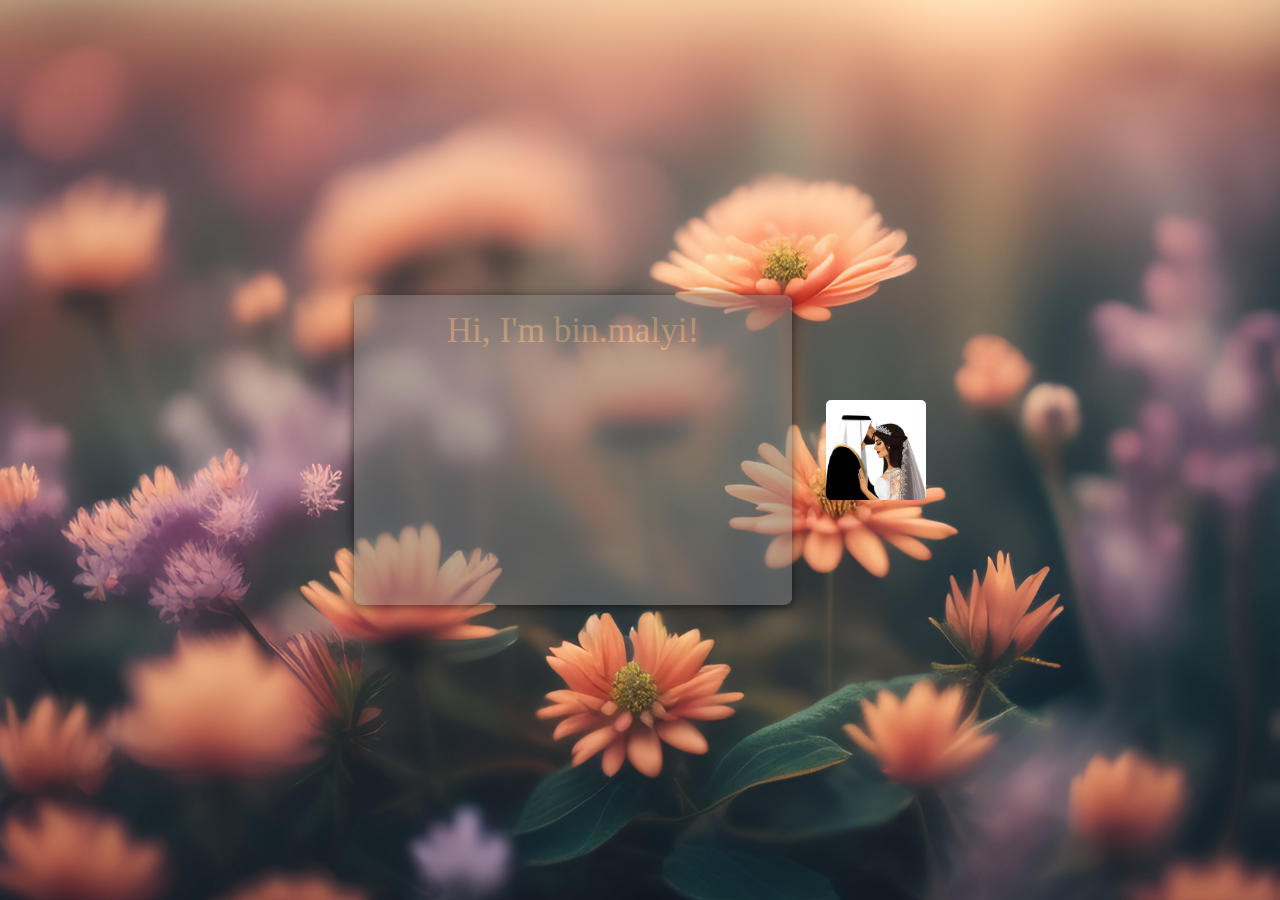
==== index.html @ 71d88046 "Better than before" ====
<!DOCTYPE html>
<html lang="en">
<head>
    <meta charset="UTF-8">
    <title>Malyi</title>
    <link rel="icon" href="Assets/Moon.png">
    <link rel="stylesheet" type="text/css" href="CSS/index.css">
</head>
<body>
    <main>
        <div class="container">
            <div class="content">
                <div class="text-content">Hi, I'm <span>bin.malyi</span>!</div>
            </div>
            <div class="profile"></div>
        </div>
    </main>
</body>
</html>
---- CSS/index.css ----
@import url('./fonts.css');

:root {
    background: no-repeat url('../Assets/Background.jpg');
    height: 100svh;
    background-position: center center;
    background-size: cover;
    overflow-x: hidden;
}

.container {
    position: absolute;
    height: 50%;
    width: 50%;
    left: 50%;
    top: 50%;
    transform: translate(-50%, -50%);
    display: flex;
    flex-wrap: wrap;
    align-items: center;
    justify-content: space-evenly;
}

.content {
    position: relative;
    height: 30svh;
    width: calc(70% - 50px);
    background-color: gray;
    opacity: 0.5;
    border-radius: 2%;
    /* filter: blur(1px); */
    box-shadow: 0 2px 10px 1px black;
    padding: 20px;
}

.text-content {
    position: relative;
    height: 70%;
    width: 100%;
    font-family: 'DongleLight';
    font-size: calc(3em - 1vmax);
    filter: unset;
    color: burlywood;
    text-align: center;
    text-overflow: clip;
    line-height: 2rem;
}

.profile {
    position: relative;
    height: 100px;
    width: 100px;
    border-radius: 5%;
    background: no-repeat url('../Assets/Profile.jfif') center;
    object-fit: fill;
    background-size: cover;
}

span {
    font-family: DongleBold;
}
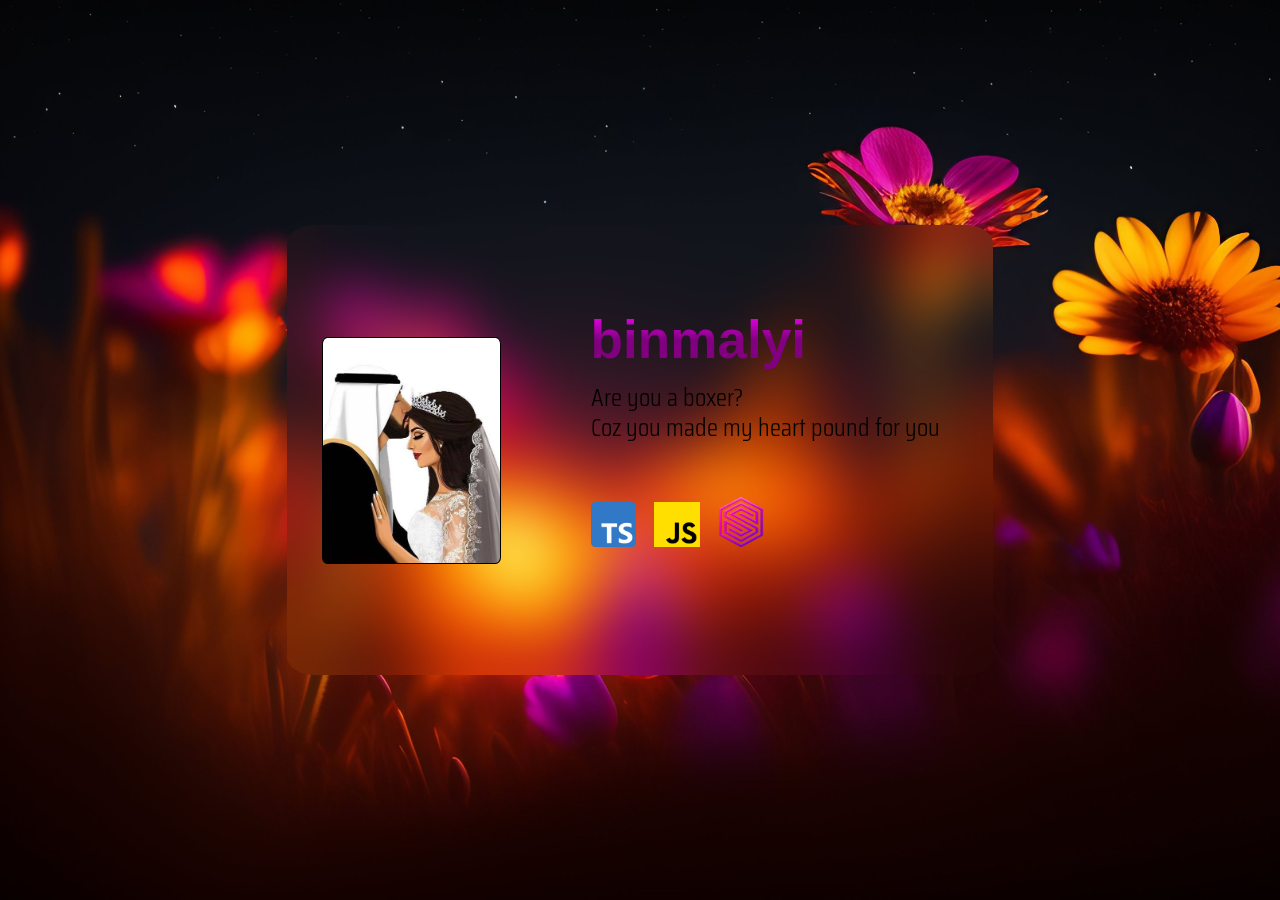
==== commit 31863b3f: "Better and stable than the former ✨" ====
--- a/index.html
+++ b/index.html
@@ -2,17 +2,35 @@
 <html lang="en">
 <head>
     <meta charset="UTF-8">
+    <meta name="viewport" content="width=device-width, initial-scale=1">
+    <meta http-equiv="cache-control" content="public">
+
+    <link rel="icon" href="Assets/Lantern.png">
+    <link rel="preload" href="Assets/AltBackground.jpg" as="image" type="image/jpeg" />
+    <link rel="preload" href="CSS/index.css" as="style" type="text/css" />
+    <link rel="stylesheet" href="CSS/index.css"/>
+
     <title>Malyi</title>
-    <link rel="icon" href="Assets/Moon.png">
-    <link rel="stylesheet" type="text/css" href="CSS/index.css">
 </head>
 <body>
     <main>
         <div class="container">
-            <div class="content">
-                <div class="text-content">Hi, I'm <span>bin.malyi</span>!</div>
+            <div class="profile"></div>
+            <div class="info">
+                <section>
+                    <h5><span>binmalyi<span></h5>
+                    <p>Are you a boxer?<br>Coz you made my heart pound for you</p>
+                </section>
+                <nav>
+                    <ul>
+                        <li>
+                            <img src="Assets/TypeScript.png">
+                            <img src="Assets/JavaScript.png">
+                            <img src="Assets/Surreal.png"">
+                        </li>
+                    </ul>
+                </nav>
             </div>
-            <div class="profile"></div>
         </div>
     </main>
 </body>
--- a/CSS/index.css
+++ b/CSS/index.css
@@ -8,54 +8,74 @@
     overflow-x: hidden;
 }
 
-.container {
-    position: absolute;
-    height: 50%;
-    width: 50%;
-    left: 50%;
-    top: 50%;
-    transform: translate(-50%, -50%);
-    display: flex;
-    flex-wrap: wrap;
-    align-items: center;
-    justify-content: space-evenly;
-}
-
-.content {
-    position: relative;
-    height: 30svh;
-    width: calc(70% - 50px);
-    background-color: gray;
-    opacity: 0.5;
-    border-radius: 2%;
-    /* filter: blur(1px); */
-    box-shadow: 0 2px 10px 1px black;
-    padding: 20px;
-}
-
-.text-content {
-    position: relative;
-    height: 70%;
-    width: 100%;
-    font-family: 'DongleLight';
-    font-size: calc(3em - 1vmax);
-    filter: unset;
-    color: burlywood;
-    text-align: center;
-    text-overflow: clip;
+main {
+    font-family: DongleLight, Arial, Helvetica, sans-serif;
+    font-size: clamp(1.5rem, 5vw, 4rem);
     line-height: 2rem;
 }
 
-.profile {
-    position: relative;
-    height: 100px;
-    width: 100px;
-    border-radius: 5%;
-    background: no-repeat url('../Assets/Profile.jfif') center;
-    object-fit: fill;
-    background-size: cover;
+.container {
+    position: absolute;
+    top: 50%;
+    left: 50%;
+    transform: translate(-50%, -50%);
+    height: 50vmin;
+    width: calc(50vmin + 20%);
+    border-radius: 4%;
+    backdrop-filter: blur(30px);
+    display: flex;
+    justify-content: space-between;
 }
 
-span {
-    font-family: DongleBold;
+.profile {
+    align-self: center;
+    margin-left: 5%;
+    height: 50%;
+    width: 25%;
+    background: no-repeat center url('../Assets/Profile.jfif');
+    background-size: cover;
+    border-radius: 3%;
+    border: .1px ridge black;
+}
+
+.info {
+    display: inherit;
+    flex-wrap: wrap;
+    height: inherit;
+    width: 64%;
+    border-radius: 0 4% 4% 0;
+    padding: 10% 7%;
+    box-sizing: border-box;
+    overflow: hidden;
+}
+
+section, section h5 {
+    box-sizing: border-box;
+    text-overflow: clip;
+    width: 100%;
+    margin: auto;
+}
+
+section p {
+    font-family: SairaCondensedLight, Arial, Helvetica, sans-serif;
+    font-size: min(.7em, 40%);
+    line-height: 1.2em;
+}
+
+ul {
+   list-style: none;
+   display: block;
+   margin: 0;
+   padding: 0;
+}
+
+li img {
+    width: 13%;
+}
+
+h5 span {
+    background-image: linear-gradient(to bottom, #ff00ff, purple 50%); /* Define the gradient colors */
+  background-clip: text; /* Clip the background to the text */
+  -webkit-background-clip: text; /* For Safari/Chrome */
+  color: transparent; /* Make the text transparent */
 }--- a/CSS/index.css
+++ b/CSS/index.css
@@ -8,54 +8,74 @@
     overflow-x: hidden;
 }
 
-.container {
-    position: absolute;
-    height: 50%;
-    width: 50%;
-    left: 50%;
-    top: 50%;
-    transform: translate(-50%, -50%);
-    display: flex;
-    flex-wrap: wrap;
-    align-items: center;
-    justify-content: space-evenly;
-}
-
-.content {
-    position: relative;
-    height: 30svh;
-    width: calc(70% - 50px);
-    background-color: gray;
-    opacity: 0.5;
-    border-radius: 2%;
-    /* filter: blur(1px); */
-    box-shadow: 0 2px 10px 1px black;
-    padding: 20px;
-}
-
-.text-content {
-    position: relative;
-    height: 70%;
-    width: 100%;
-    font-family: 'DongleLight';
-    font-size: calc(3em - 1vmax);
-    filter: unset;
-    color: burlywood;
-    text-align: center;
-    text-overflow: clip;
+main {
+    font-family: DongleLight, Arial, Helvetica, sans-serif;
+    font-size: clamp(1.5rem, 5vw, 4rem);
     line-height: 2rem;
 }
 
-.profile {
-    position: relative;
-    height: 100px;
-    width: 100px;
-    border-radius: 5%;
-    background: no-repeat url('../Assets/Profile.jfif') center;
-    object-fit: fill;
-    background-size: cover;
+.container {
+    position: absolute;
+    top: 50%;
+    left: 50%;
+    transform: translate(-50%, -50%);
+    height: 50vmin;
+    width: calc(50vmin + 20%);
+    border-radius: 4%;
+    backdrop-filter: blur(30px);
+    display: flex;
+    justify-content: space-between;
 }
 
-span {
-    font-family: DongleBold;
+.profile {
+    align-self: center;
+    margin-left: 5%;
+    height: 50%;
+    width: 25%;
+    background: no-repeat center url('../Assets/Profile.jfif');
+    background-size: cover;
+    border-radius: 3%;
+    border: .1px ridge black;
+}
+
+.info {
+    display: inherit;
+    flex-wrap: wrap;
+    height: inherit;
+    width: 64%;
+    border-radius: 0 4% 4% 0;
+    padding: 10% 7%;
+    box-sizing: border-box;
+    overflow: hidden;
+}
+
+section, section h5 {
+    box-sizing: border-box;
+    text-overflow: clip;
+    width: 100%;
+    margin: auto;
+}
+
+section p {
+    font-family: SairaCondensedLight, Arial, Helvetica, sans-serif;
+    font-size: min(.7em, 40%);
+    line-height: 1.2em;
+}
+
+ul {
+   list-style: none;
+   display: block;
+   margin: 0;
+   padding: 0;
+}
+
+li img {
+    width: 13%;
+}
+
+h5 span {
+    background-image: linear-gradient(to bottom, #ff00ff, purple 50%); /* Define the gradient colors */
+  background-clip: text; /* Clip the background to the text */
+  -webkit-background-clip: text; /* For Safari/Chrome */
+  color: transparent; /* Make the text transparent */
 }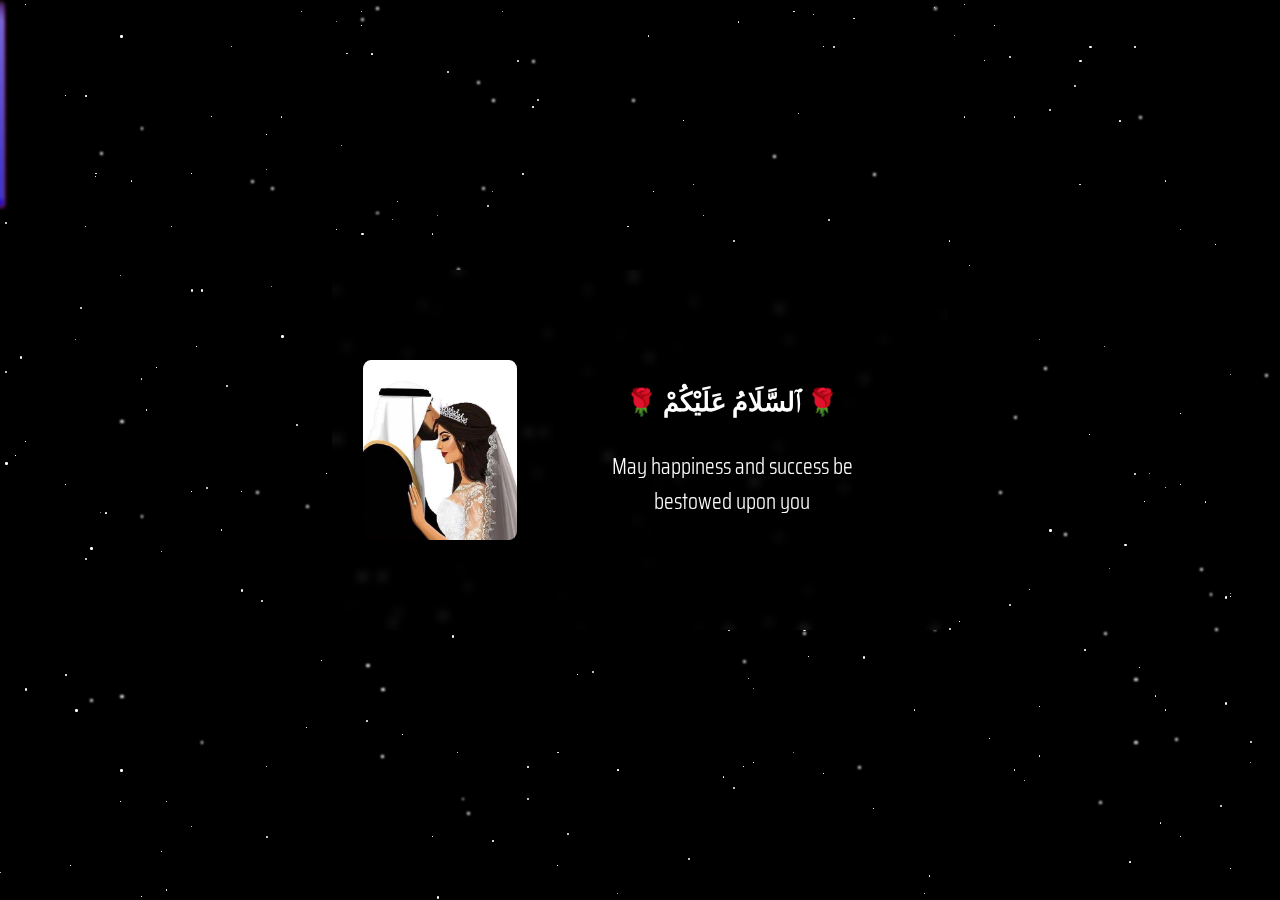
==== commit 5fb24209: "Space theme vibe 🌠" ====
--- a/index.html
+++ b/index.html
@@ -1,37 +1,23 @@
 <!DOCTYPE html>
 <html lang="en">
-<head>
-    <meta charset="UTF-8">
-    <meta name="viewport" content="width=device-width, initial-scale=1">
-    <meta http-equiv="cache-control" content="public">
-
-    <link rel="icon" href="Assets/Lantern.png">
-    <link rel="preload" href="Assets/AltBackground.jpg" as="image" type="image/jpeg" />
-    <link rel="preload" href="CSS/index.css" as="style" type="text/css" />
-    <link rel="stylesheet" href="CSS/index.css"/>
-
-    <title>Malyi</title>
-</head>
-<body>
-    <main>
+    <head>
+        <meta charset="UTF-8">
+        <meta name="viewport" content="width=device-width, initial-scale=1">
+        <link rel="icon" as="image" href="Assets/Rose.png">
+        <link rel="stylesheet preload" href="CSS/index.css" as="style" type="text/css"/>
+        <link rel="preload" href="Scripts/space_render.mjs" as="script" type="text/javascript"/>
+        <link rel="stylesheet" as="style" href="CSS/index.css">
+        <title>George</title>
+    </head>
+    <body> 
+        <div class="space"></div>
         <div class="container">
             <div class="profile"></div>
-            <div class="info">
-                <section>
-                    <h5><span>binmalyi<span></h5>
-                    <p>Are you a boxer?<br>Coz you made my heart pound for you</p>
-                </section>
-                <nav>
-                    <ul>
-                        <li>
-                            <img src="Assets/TypeScript.png">
-                            <img src="Assets/JavaScript.png">
-                            <img src="Assets/Surreal.png"">
-                        </li>
-                    </ul>
-                </nav>
-            </div>
+            <section>
+                <h3>🌹 ٱلسَّلَامُ عَلَيْكُمْ 🌹</h3>
+                <p>May happiness and success be bestowed upon you</p>
+            </section>
         </div>
-    </main>
-</body>
+        <script src="Scripts/space_render.mjs"></script>
+    </body>
 </html>--- a/CSS/index.css
+++ b/CSS/index.css
@@ -1,81 +1,124 @@
 @import url('./fonts.css');
 
 :root {
-    background: no-repeat url('../Assets/Background.jpg');
-    height: 100svh;
-    background-position: center center;
-    background-size: cover;
-    overflow-x: hidden;
+    background-color: black;
+    color: white;
 }
 
-main {
-    font-family: DongleLight, Arial, Helvetica, sans-serif;
-    font-size: clamp(1.5rem, 5vw, 4rem);
-    line-height: 2rem;
+html, body {
+    margin: 0;
+    overflow: hidden;
+}
+
+.space {
+    position: absolute;
+    box-sizing: border-box;
+    height: 100svh;
+    width: 100svw;
+}
+
+.space::before, .space::after {
+    content: '';
+    position: absolute;
+    height: 200px;
+    width: 2px;  
+    background: linear-gradient(transparent, rgba(240, 255, 255, 0.897) 10%, rgb(80, 131, 226) 90%);
+    border-bottom-left-radius: 7px;
+    border-bottom-right-radius: 7px;
+    border-top-right-radius: 100%;
+    border-top-left-radius: 100%;
+    box-shadow: 0 5px 1px 2px blue;
+    filter: blur(2px);
+    animation: meteor 1.5s linear infinite;
+}
+
+.space::before {
+    background: linear-gradient(transparent, rgba(240, 255, 255, 0.897) 10%, rgb(226, 85, 80) 90%);
+    box-shadow: 0 5px 1px 2px orangered;
+    animation-duration: 4s;
 }
 
 .container {
+    overflow: hidden;
     position: absolute;
+    display: flex;
+    align-items: center;
+    flex-wrap: wrap;
     top: 50%;
     left: 50%;
     transform: translate(-50%, -50%);
-    height: 50vmin;
-    width: calc(50vmin + 20%);
-    border-radius: 4%;
-    backdrop-filter: blur(30px);
-    display: flex;
-    justify-content: space-between;
+    height: 40vmin;
+    width: calc(40vmin + 20%);
+    border-radius: 2%;
+    backdrop-filter: blur(5px);
+    background-color: transparent;
+    animation: glowbox 2s infinite linear;
 }
 
 .profile {
-    align-self: center;
     margin-left: 5%;
+    position: relative;
     height: 50%;
     width: 25%;
-    background: no-repeat center url('../Assets/Profile.jfif');
+    background: url("../Assets/Profile.jfif") no-repeat center;
     background-size: cover;
-    border-radius: 3%;
-    border: .1px ridge black;
+    border-radius: 5%;
 }
 
-.info {
-    display: inherit;
-    flex-wrap: wrap;
-    height: inherit;
-    width: 64%;
-    border-radius: 0 4% 4% 0;
-    padding: 10% 7%;
-    box-sizing: border-box;
-    overflow: hidden;
+section {
+    width: auto;
+    flex: 1;
+    font-size: clamp(1rem, 2vw, 1.4rem);
+    font-family: SairaCondensedLight;
+    text-align: center;
 }
 
-section, section h5 {
-    box-sizing: border-box;
-    text-overflow: clip;
-    width: 100%;
-    margin: auto;
+section h3 {
+    margin-top: 0;
 }
 
 section p {
-    font-family: SairaCondensedLight, Arial, Helvetica, sans-serif;
-    font-size: min(.7em, 40%);
-    line-height: 1.2em;
+    margin: 0;
+    margin-left: 20%;
+    margin-right: 20%;
 }
 
-ul {
-   list-style: none;
-   display: block;
-   margin: 0;
-   padding: 0;
+i {
+    display: block;
+    position: absolute;
+    border-radius: 50%;
+    background-color: white;
 }
 
-li img {
-    width: 13%;
+i:nth-child(even){
+    animation: glow 1s ease-in-out infinite;
 }
 
-h5 span {
-    background-image: linear-gradient(to bottom, #ff00ff, purple 50%); /* Define the gradient colors */
-  background-clip: text; /* Clip the background to the text */
-  -webkit-background-clip: text; /* For Safari/Chrome */
-  color: transparent; /* Make the text transparent */
+i:nth-child(odd){
+    animation: glow 2s ease-in-out infinite;
+    animation-delay: 4s;
+}
+
+@keyframes glow {
+    100% {
+        transform: scale(0.7);
+    }
+}
+
+@keyframes meteor {
+    0% {
+        transform: translate(100vmax, 0svh) rotate(70deg);
+    }
+    100% {
+        transform: translate(-100vmax, 90svh) rotate(70deg);
+    }
+}
+
+@keyframes glowbox {
+    0% {
+        box-shadow: 0 0 2px rgb(187, 255, 255);
+    }
+    100% {
+        box-shadow: 0 0 5px rgb(187, 255, 255);
+    }
 }--- a/CSS/index.css
+++ b/CSS/index.css
@@ -1,81 +1,124 @@
 @import url('./fonts.css');
 
 :root {
-    background: no-repeat url('../Assets/Background.jpg');
-    height: 100svh;
-    background-position: center center;
-    background-size: cover;
-    overflow-x: hidden;
+    background-color: black;
+    color: white;
 }
 
-main {
-    font-family: DongleLight, Arial, Helvetica, sans-serif;
-    font-size: clamp(1.5rem, 5vw, 4rem);
-    line-height: 2rem;
+html, body {
+    margin: 0;
+    overflow: hidden;
+}
+
+.space {
+    position: absolute;
+    box-sizing: border-box;
+    height: 100svh;
+    width: 100svw;
+}
+
+.space::before, .space::after {
+    content: '';
+    position: absolute;
+    height: 200px;
+    width: 2px;  
+    background: linear-gradient(transparent, rgba(240, 255, 255, 0.897) 10%, rgb(80, 131, 226) 90%);
+    border-bottom-left-radius: 7px;
+    border-bottom-right-radius: 7px;
+    border-top-right-radius: 100%;
+    border-top-left-radius: 100%;
+    box-shadow: 0 5px 1px 2px blue;
+    filter: blur(2px);
+    animation: meteor 1.5s linear infinite;
+}
+
+.space::before {
+    background: linear-gradient(transparent, rgba(240, 255, 255, 0.897) 10%, rgb(226, 85, 80) 90%);
+    box-shadow: 0 5px 1px 2px orangered;
+    animation-duration: 4s;
 }
 
 .container {
+    overflow: hidden;
     position: absolute;
+    display: flex;
+    align-items: center;
+    flex-wrap: wrap;
     top: 50%;
     left: 50%;
     transform: translate(-50%, -50%);
-    height: 50vmin;
-    width: calc(50vmin + 20%);
-    border-radius: 4%;
-    backdrop-filter: blur(30px);
-    display: flex;
-    justify-content: space-between;
+    height: 40vmin;
+    width: calc(40vmin + 20%);
+    border-radius: 2%;
+    backdrop-filter: blur(5px);
+    background-color: transparent;
+    animation: glowbox 2s infinite linear;
 }
 
 .profile {
-    align-self: center;
     margin-left: 5%;
+    position: relative;
     height: 50%;
     width: 25%;
-    background: no-repeat center url('../Assets/Profile.jfif');
+    background: url("../Assets/Profile.jfif") no-repeat center;
     background-size: cover;
-    border-radius: 3%;
-    border: .1px ridge black;
+    border-radius: 5%;
 }
 
-.info {
-    display: inherit;
-    flex-wrap: wrap;
-    height: inherit;
-    width: 64%;
-    border-radius: 0 4% 4% 0;
-    padding: 10% 7%;
-    box-sizing: border-box;
-    overflow: hidden;
+section {
+    width: auto;
+    flex: 1;
+    font-size: clamp(1rem, 2vw, 1.4rem);
+    font-family: SairaCondensedLight;
+    text-align: center;
 }
 
-section, section h5 {
-    box-sizing: border-box;
-    text-overflow: clip;
-    width: 100%;
-    margin: auto;
+section h3 {
+    margin-top: 0;
 }
 
 section p {
-    font-family: SairaCondensedLight, Arial, Helvetica, sans-serif;
-    font-size: min(.7em, 40%);
-    line-height: 1.2em;
+    margin: 0;
+    margin-left: 20%;
+    margin-right: 20%;
 }
 
-ul {
-   list-style: none;
-   display: block;
-   margin: 0;
-   padding: 0;
+i {
+    display: block;
+    position: absolute;
+    border-radius: 50%;
+    background-color: white;
 }
 
-li img {
-    width: 13%;
+i:nth-child(even){
+    animation: glow 1s ease-in-out infinite;
 }
 
-h5 span {
-    background-image: linear-gradient(to bottom, #ff00ff, purple 50%); /* Define the gradient colors */
-  background-clip: text; /* Clip the background to the text */
-  -webkit-background-clip: text; /* For Safari/Chrome */
-  color: transparent; /* Make the text transparent */
+i:nth-child(odd){
+    animation: glow 2s ease-in-out infinite;
+    animation-delay: 4s;
+}
+
+@keyframes glow {
+    100% {
+        transform: scale(0.7);
+    }
+}
+
+@keyframes meteor {
+    0% {
+        transform: translate(100vmax, 0svh) rotate(70deg);
+    }
+    100% {
+        transform: translate(-100vmax, 90svh) rotate(70deg);
+    }
+}
+
+@keyframes glowbox {
+    0% {
+        box-shadow: 0 0 2px rgb(187, 255, 255);
+    }
+    100% {
+        box-shadow: 0 0 5px rgb(187, 255, 255);
+    }
 }